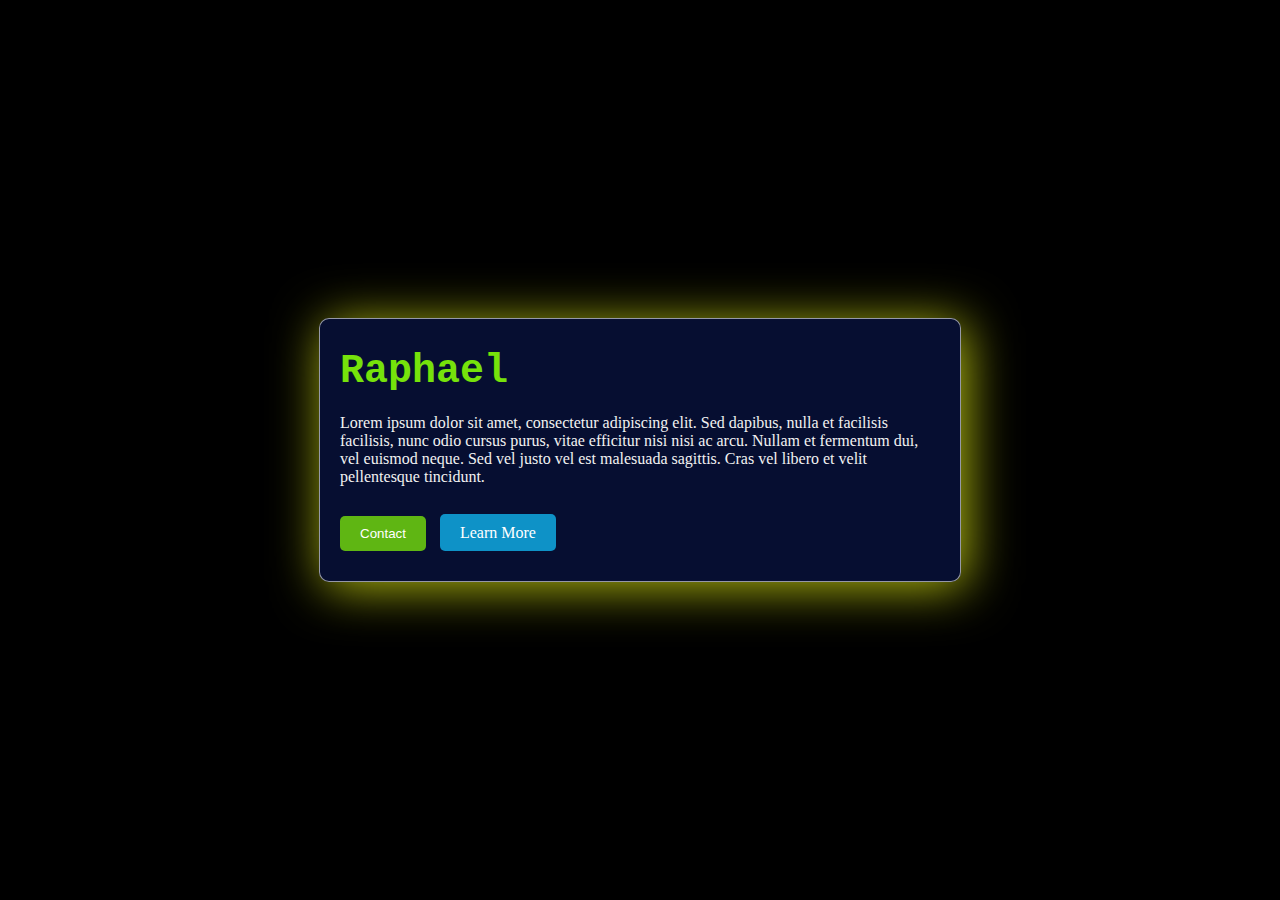
==== raphael.html @ 46a56969 "text" ====
<!DOCTYPE html>
<html lang="en">
<head>
    <meta charset="UTF-8">
    <meta name="viewport" content="width=device-width, initial-scale=1.0">
    <title>raphael</title>
    <style>
        *{
            padding: 0;
            margin: 0;
            box-sizing: 0;
        }
        body{
            display: flex;
            flex-direction: column;
            align-items: center;
            justify-content: center;
            height: 100vh;
            background-color: #f2f2f2;
            background: black;
        }
        .container{
            color: #f2f2f2;
            background: rgba(12, 30, 101, 0.483);
            width: 600px;
            padding: 30px 20px;
            box-shadow: 5px 5px 50px rgba(201, 211, 17, 0.895);
            border-radius: 10px;
            border: 1px solid rgba(255, 255, 255, 0.578);
        }
        .container h1{
            font-family: 'Courier New', Courier, monospace;
            font-size: 2.5rem;
            margin-bottom: 20px;
            color: rgb(118, 226, 11);
        }
        .container p{
            text-align: left;
            margin-bottom: 30px;
        }
        .container button,.container a{
            background-color: rgba(118, 226, 11, 0.796);
            color: white;
            padding: 10px 20px;
            border: none;
            border-radius: 5px;
            cursor: pointer;
            transition: background-color 0.5s ease-in-out;
        }
        .container a{
            text-decoration: none;
            margin-left: 10px;
            background: rgb(14, 146, 199);
        }
        .container button:hover{
            background-color: rgb(15, 73, 145);
            transform: scale(1.01);
        }
    </style>
</head>
<body>
    <div class="container">
        <h1>Raphael</h1>
        <p>Lorem ipsum dolor sit amet, consectetur adipiscing elit. Sed dapibus, nulla et facilisis facilisis, nunc odio cursus purus, vitae efficitur nisi nisi ac arcu. Nullam et fermentum dui, vel euismod neque. Sed vel justo vel est malesuada sagittis. Cras vel libero et velit pellentesque tincidunt.</p>
        <button>Contact</button>
        <a href="#">Learn More</a>
    </div>
</body>
</html>
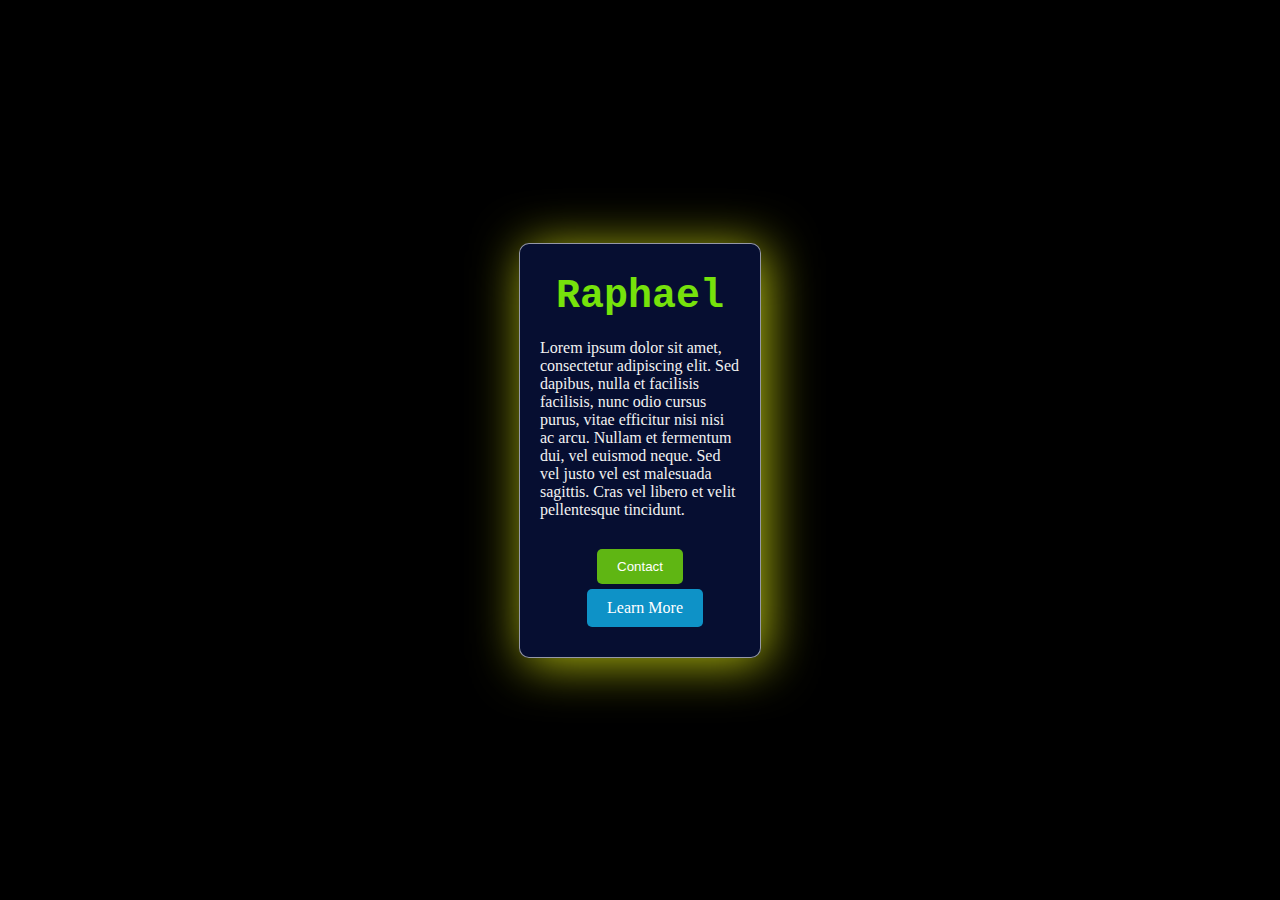
==== commit f09bc5fd: "media" ====
--- a/raphael.html
+++ b/raphael.html
@@ -56,6 +56,17 @@
             background-color: rgb(15, 73, 145);
             transform: scale(1.01);
         }
+        @media screen and (min-width: 360px){
+            .container{
+                display: flex;
+                flex-direction: column;
+                align-items: center;
+                width: 200px;
+            }
+            .container button{
+                margin-bottom: 5px;
+            }
+        }
     </style>
 </head>
 <body>
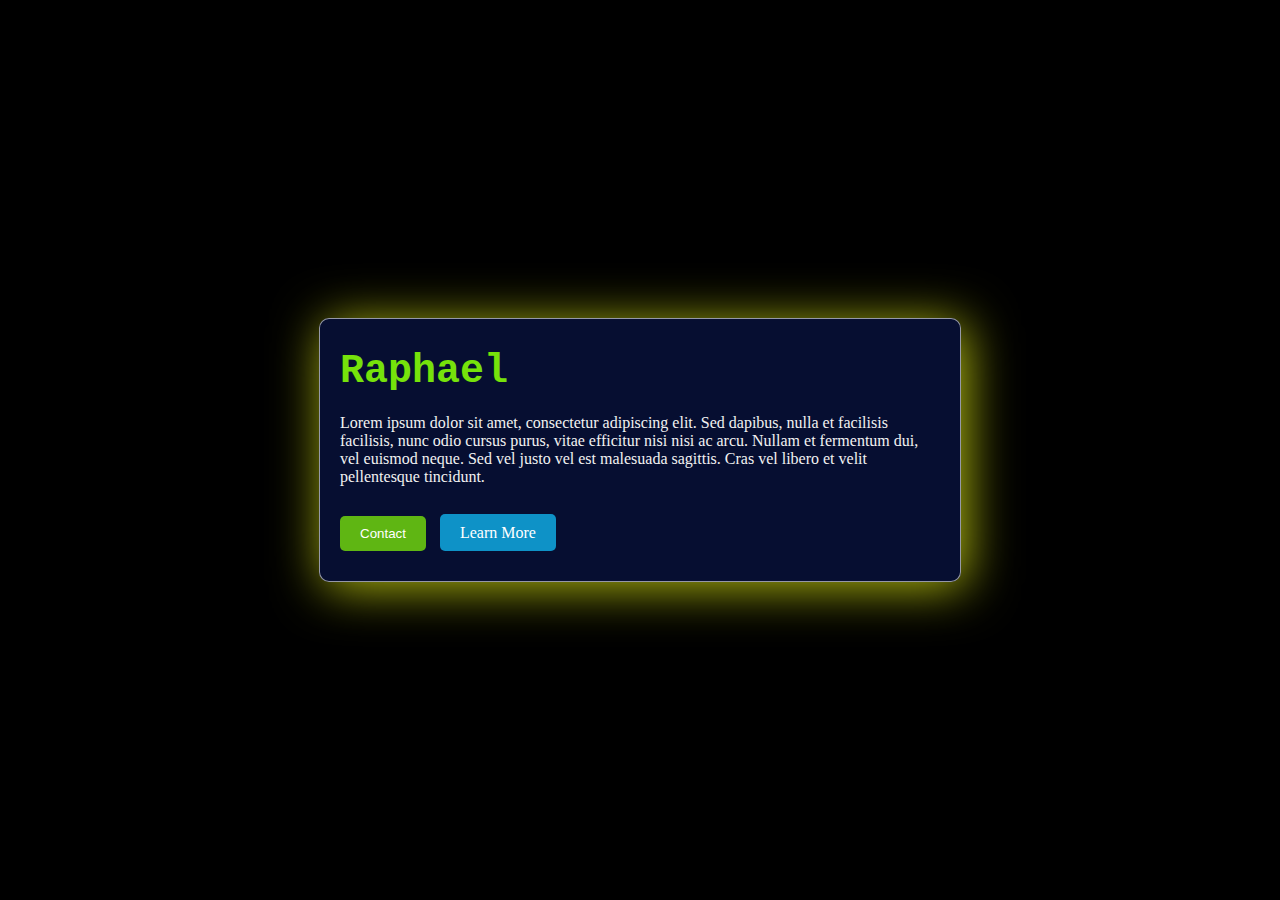
==== commit 90d9de18: "ok" ====
--- a/raphael.html
+++ b/raphael.html
@@ -56,7 +56,7 @@
             background-color: rgb(15, 73, 145);
             transform: scale(1.01);
         }
-        @media screen and (min-width: 360px){
+        @media (max-width: 360px){
             .container{
                 display: flex;
                 flex-direction: column;
